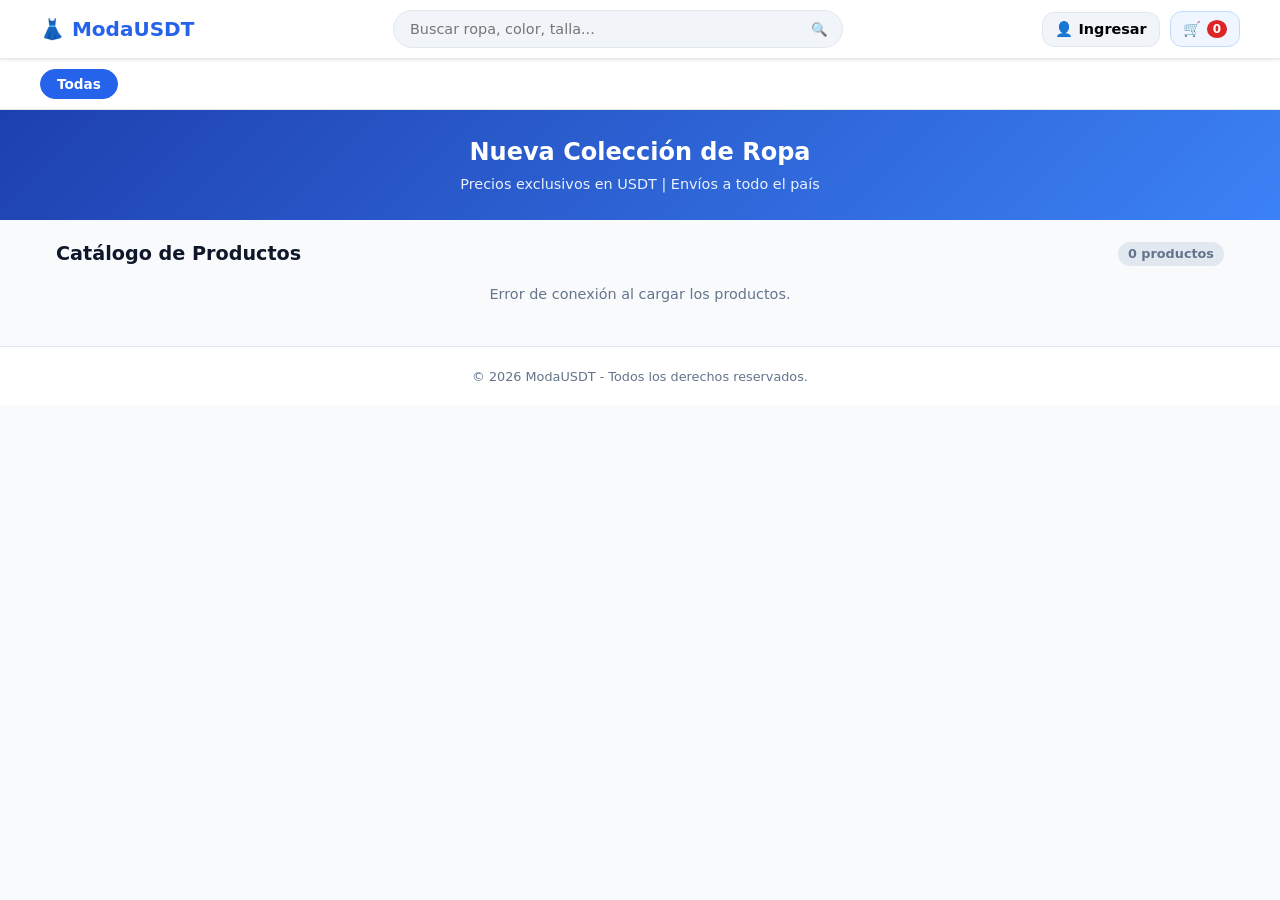
==== public/index.html @ 555ee82c "Initial commit: Tienda de ropa serverless fullstack" ====
<!DOCTYPE html>
<html lang="es">
<head>
    <meta charset="UTF-8">
    <meta name="viewport" content="width=device-width, initial-scale=1.0">
    <title>Tienda de Ropa - Catálogo Móvil</title>
    <link rel="stylesheet" href="styles.css">
</head>
<body>

    <!-- Header Principal -->
    <header class="navbar">
        <div class="navbar-container">
            <a href="index.html" class="brand-logo">👗 ModaUSDT</a>
            <div class="search-bar">
                <input type="text" id="input-busqueda" placeholder="Buscar ropa, color, talla...">
                <button id="btn-buscar">🔍</button>
            </div>
            <div class="nav-actions">
                <button id="btn-modal-auth" class="btn-icon" title="Mi Cuenta">👤 <span id="lbl-usuario">Ingresar</span></button>
                <button id="btn-modal-cart" class="btn-icon btn-cart" title="Carrito">
                    🛒 <span id="cart-counter" class="cart-badge">0</span>
                </button>
            </div>
        </div>
    </header>

    <!-- Barra de Categorías -->
    <nav class="categories-bar">
        <div class="categories-container" id="contenedor-categorias">
            <button class="cat-chip active" data-cat="">Todas</button>
            <!-- Las categorías se cargarán dinámicamente -->
        </div>
    </nav>

    <!-- Banner Promocional -->
    <section class="hero-banner">
        <h2>Nueva Colección de Ropa</h2>
        <p>Precios exclusivos en USDT | Envíos a todo el país</p>
    </section>

    <!-- Catálogo de Productos -->
    <main class="main-container">
        <div class="section-title">
            <h3 id="titulo-seccion">Catálogo de Productos</h3>
            <span id="total-productos-count" class="badge-count">0 productos</span>
        </div>

        <div id="loader" class="loader">Cargando productos...</div>
        <div id="grid-productos" class="products-grid">
            <!-- Tarjetas de productos inyectadas por JS -->
        </div>
    </main>

    <!-- MODAL: DETALLE DE PRODUCTO -->
    <div id="modal-producto" class="modal">
        <div class="modal-content">
            <button class="close-modal" id="close-modal-producto">&times;</button>
            <div class="modal-body-product">
                <div class="product-img-box">
                    <img id="det-img" src="" alt="Producto">
                </div>
                <div class="product-info-box">
                    <span id="det-categoria" class="badge-cat">Categoría</span>
                    <h2 id="det-nombre">Nombre del Producto</h2>
                    <p id="det-descripcion" class="product-desc"></p>
                    
                    <div class="product-specs">
                        <div class="spec-item"><strong>Color:</strong> <span id="det-color">-</span></div>
                        <div class="spec-item"><strong>Talla:</strong> <span id="det-talla">-</span></div>
                    </div>

                    <div class="price-box">
                        <span class="price-label">Precio:</span>
                        <span id="det-precio" class="price-value">$0.00 USDT</span>
                    </div>

                    <div class="quantity-selector">
                        <label for="det-cantidad">Cantidad:</label>
                        <input type="number" id="det-cantidad" value="1" min="1" max="99">
                    </div>

                    <button id="btn-add-cart-detail" class="btn-primary btn-block">Agregar al Carrito 🛒</button>
                </div>
            </div>
        </div>
    </div>

    <!-- MODAL: CARRITO DE COMPRAS Y CHECKOUT -->
    <div id="modal-carrito" class="modal">
        <div class="modal-content modal-lg">
            <button class="close-modal" id="close-modal-carrito">&times;</button>
            <h2>Tu Carrito de Compras</h2>

            <div id="cart-empty-msg" class="empty-msg">Tu carrito está vacío.</div>

            <div id="cart-content-wrapper" class="cart-wrapper hidden">
                <div id="cart-items-list" class="cart-items-list">
                    <!-- Items del carrito por JS -->
                </div>

                <div class="cart-summary">
                    <div class="summary-line total-line">
                        <span>Total:</span>
                        <strong id="cart-total-usdt">$0.00 USDT</strong>
                    </div>

                    <hr>

                    <h3>Datos para la Entrega</h3>
                    <form id="form-checkout" class="checkout-form">
                        <div class="form-group">
                            <label for="cliente-nombre">Nombre Completo *</label>
                            <input type="text" id="cliente-nombre" required placeholder="Ej. Juan Pérez">
                        </div>
                        <div class="form-group">
                            <label for="cliente-correo">Correo Electrónico *</label>
                            <input type="email" id="cliente-correo" required placeholder="ejemplo@correo.com">
                        </div>
                        <div class="form-group">
                            <label for="cliente-telefono">Teléfono / WhatsApp *</label>
                            <input type="tel" id="cliente-telefono" required placeholder="Ej. 04120000000">
                        </div>

                        <button type="submit" id="btn-procesar-pedido" class="btn-success btn-block">Procesar Pedido y Enviar a Correo 📩</button>
                    </form>
                </div>
            </div>
        </div>
    </div>

    <!-- MODAL: INICIO DE SESIÓN / REGISTRO -->
    <div id="modal-auth" class="modal">
        <div class="modal-content modal-sm">
            <button class="close-modal" id="close-modal-auth">&times;</button>
            
            <div class="auth-tabs">
                <button id="tab-login" class="tab-btn active">Iniciar Sesión</button>
                <button id="tab-registro" class="tab-btn">Registrarse</button>
            </div>

            <!-- Formulario Login -->
            <form id="form-login" class="auth-form">
                <div class="form-group">
                    <label for="login-correo">Correo Electrónico</label>
                    <input type="email" id="login-correo" required placeholder="correo@ejemplo.com">
                </div>
                <div class="form-group">
                    <label for="login-clave">Contraseña</label>
                    <input type="password" id="login-clave" required placeholder="******">
                </div>
                <button type="submit" class="btn-primary btn-block">Entrar</button>
            </form>

            <!-- Formulario Registro -->
            <form id="form-registro" class="auth-form hidden">
                <div class="form-group">
                    <label for="reg-nombre">Nombre Completo</label>
                    <input type="text" id="reg-nombre" required placeholder="Tu nombre">
                </div>
                <div class="form-group">
                    <label for="reg-correo">Correo Electrónico</label>
                    <input type="email" id="reg-correo" required placeholder="correo@ejemplo.com">
                </div>
                <div class="form-group">
                    <label for="reg-clave">Contraseña</label>
                    <input type="password" id="reg-clave" required placeholder="******">
                </div>
                <button type="submit" class="btn-primary btn-block">Crear Cuenta</button>
            </form>
            
            <div id="auth-mensaje" class="auth-msg"></div>
        </div>
    </div>

    <!-- MODAL: CONFIRMACIÓN POST-COMPRA -->
    <div id="modal-confirmacion" class="modal">
        <div class="modal-content modal-sm text-center">
            <div class="success-icon">🎉</div>
            <h2>¡Pedido Realizado con Éxito!</h2>
            <p>Se ha generado la orden <strong id="conf-id-pedido">#0</strong> por un monto de <strong id="conf-total">$0.00 USDT</strong>.</p>
            <p class="muted-text">Hemos enviado el comprobante PDF a tu correo electrónico.</p>
            
            <a id="btn-whatsapp-confirm" href="#" target="_blank" class="btn-whatsapp btn-block">
                Coordinar Pago por WhatsApp 💬
            </a>
            <button id="btn-cerrar-confirmacion" class="btn-secondary btn-block" style="margin-top: 10px;">Seguir Comprando</button>
        </div>
    </div>

    <!-- Footer -->
    <footer class="footer">
        <p>&copy; 2026 ModaUSDT - Todos los derechos reservados.</p>
    </footer>

    <script src="app.js"></script>
</body>
</html>
---- public/styles.css ----
/* ==========================================================================
   RESET Y VARIABLES GLOBALES
   ========================================================================== */
:root {
    --primary-color: #2563eb;
    --primary-hover: #1d4ed8;
    --secondary-color: #64748b;
    --success-color: #16a34a;
    --success-hover: #15803d;
    --whatsapp-color: #25d366;
    --whatsapp-hover: #1da851;
    --danger-color: #dc2626;
    --bg-color: #f8fafc;
    --card-bg: #ffffff;
    --text-color: #0f172a;
    --text-muted: #64748b;
    --border-color: #e2e8f0;
    --radius-sm: 6px;
    --radius-md: 12px;
    --radius-lg: 20px;
    --shadow-sm: 0 1px 3px rgba(0,0,0,0.1);
    --shadow-md: 0 4px 6px -1px rgba(0,0,0,0.1);
    --shadow-lg: 0 10px 15px -3px rgba(0,0,0,0.1);
}

* {
    box-sizing: border-box;
    margin: 0;
    padding: 0;
    font-family: system-ui, -apple-system, BlinkMacSystemFont, 'Segoe UI', Roboto, Oxygen, Ubuntu, Cantarell, sans-serif;
}

body {
    background-color: var(--bg-color);
    color: var(--text-color);
    line-height: 1.5;
    padding-bottom: 60px;
}

.hidden {
    display: none !important;
}

.text-center {
    text-align: center;
}

.muted-text {
    color: var(--text-muted);
    font-size: 0.9rem;
}

/* ==========================================================================
   HEADER Y NAVEGACIÓN
   ========================================================================== */
.navbar {
    background-color: var(--card-bg);
    border-bottom: 1px solid var(--border-color);
    position: sticky;
    top: 0;
    z-index: 100;
    padding: 10px 16px;
    box-shadow: var(--shadow-sm);
}

.navbar-container {
    max-width: 1200px;
    margin: 0 auto;
    display: flex;
    align-items: center;
    justify-content: space-between;
    gap: 12px;
}

.brand-logo {
    font-size: 1.25rem;
    font-weight: 800;
    color: var(--primary-color);
    text-decoration: none;
    white-space: nowrap;
}

.search-bar {
    display: flex;
    flex: 1;
    max-width: 450px;
    background-color: #f1f5f9;
    border-radius: var(--radius-lg);
    padding: 4px 8px;
    border: 1px solid var(--border-color);
}

.search-bar input {
    border: none;
    background: transparent;
    outline: none;
    width: 100%;
    padding: 6px 8px;
    font-size: 0.9rem;
}

.search-bar button {
    border: none;
    background: transparent;
    cursor: pointer;
    padding: 0 6px;
}

.nav-actions {
    display: flex;
    align-items: center;
    gap: 10px;
}

.btn-icon {
    background: #f1f5f9;
    border: 1px solid var(--border-color);
    border-radius: var(--radius-md);
    padding: 8px 12px;
    cursor: pointer;
    font-size: 0.9rem;
    display: flex;
    align-items: center;
    gap: 6px;
    font-weight: 600;
}

.btn-cart {
    position: relative;
    background: #eff6ff;
    border-color: #bfdbfe;
    color: var(--primary-color);
}

.cart-badge {
    background-color: var(--danger-color);
    color: white;
    font-size: 0.75rem;
    font-weight: bold;
    border-radius: 50%;
    padding: 2px 6px;
    min-width: 18px;
    text-align: center;
}

/* BARRA DE CATEGORÍAS */
.categories-bar {
    background-color: var(--card-bg);
    border-bottom: 1px solid var(--border-color);
    padding: 10px 16px;
    overflow-x: auto;
    white-space: nowrap;
}

.categories-container {
    max-width: 1200px;
    margin: 0 auto;
    display: flex;
    gap: 8px;
}

.cat-chip {
    background-color: #f1f5f9;
    border: 1px solid var(--border-color);
    border-radius: var(--radius-lg);
    padding: 6px 16px;
    font-size: 0.85rem;
    font-weight: 600;
    color: var(--text-color);
    cursor: pointer;
    transition: all 0.2s ease;
}

.cat-chip.active, .cat-chip:hover {
    background-color: var(--primary-color);
    color: white;
    border-color: var(--primary-color);
}

/* ==========================================================================
   BANNER Y CONTENIDO PRINCIPAL
   ========================================================================== */
.hero-banner {
    background: linear-gradient(135deg, #1e40af, #3b82f6);
    color: white;
    text-align: center;
    padding: 24px 16px;
    margin-bottom: 20px;
}

.hero-banner h2 {
    font-size: 1.5rem;
    font-weight: 800;
    margin-bottom: 4px;
}

.hero-banner p {
    font-size: 0.9rem;
    opacity: 0.9;
}

.main-container {
    max-width: 1200px;
    margin: 0 auto;
    padding: 0 16px;
}

.section-title {
    display: flex;
    align-items: center;
    justify-content: space-between;
    margin-bottom: 16px;
}

.section-title h3 {
    font-size: 1.2rem;
    font-weight: 700;
}

.badge-count {
    background-color: #e2e8f0;
    color: var(--text-muted);
    font-size: 0.8rem;
    padding: 2px 10px;
    border-radius: var(--radius-lg);
    font-weight: 600;
}

.loader {
    text-align: center;
    padding: 40px;
    font-weight: bold;
    color: var(--text-muted);
}

/* GRID DE PRODUCTOS */
.products-grid {
    display: grid;
    grid-template-columns: repeat(auto-fill, minmax(160px, 1fr));
    gap: 16px;
}

@media (min-width: 768px) {
    .products-grid {
        grid-template-columns: repeat(auto-fill, minmax(220px, 1fr));
        gap: 20px;
    }
}

.product-card {
    background: var(--card-bg);
    border: 1px solid var(--border-color);
    border-radius: var(--radius-md);
    overflow: hidden;
    display: flex;
    flex-direction: column;
    justify-content: space-between;
    box-shadow: var(--shadow-sm);
    transition: transform 0.2s, box-shadow 0.2s;
    cursor: pointer;
}

.product-card:hover {
    transform: translateY(-3px);
    box-shadow: var(--shadow-md);
}

.product-img-container {
    width: 100%;
    height: 180px;
    background-color: #f1f5f9;
    position: relative;
    overflow: hidden;
}

.product-img-container img {
    width: 100%;
    height: 100%;
    object-fit: cover;
}

.product-card-body {
    padding: 12px;
    display: flex;
    flex-direction: column;
    flex: 1;
    justify-content: space-between;
}

.product-tag-cat {
    font-size: 0.7rem;
    text-transform: uppercase;
    color: var(--primary-color);
    font-weight: 700;
    margin-bottom: 4px;
}

.product-card-title {
    font-size: 0.95rem;
    font-weight: 700;
    line-height: 1.3;
    margin-bottom: 6px;

    /* Truncado a 2 líneas */
    display: -webkit-box;
    -webkit-line-clamp: 2;
    -webkit-box-orient: vertical;
    overflow: hidden;
}

.product-card-details {
    font-size: 0.8rem;
    color: var(--text-muted);
    margin-bottom: 8px;
}

.product-card-bottom {
    display: flex;
    align-items: center;
    justify-content: space-between;
    margin-top: 8px;
}

.price-tag {
    font-size: 1.1rem;
    font-weight: 800;
    color: var(--text-color);
}

.btn-add-quick {
    background-color: var(--primary-color);
    color: white;
    border: none;
    border-radius: var(--radius-sm);
    padding: 6px 10px;
    font-size: 0.85rem;
    font-weight: 600;
    cursor: pointer;
}

.btn-add-quick:hover {
    background-color: var(--primary-hover);
}

/* ==========================================================================
   MODALES
   ========================================================================== */
.modal {
    position: fixed;
    top: 0;
    left: 0;
    width: 100%;
    height: 100%;
    background-color: rgba(15, 23, 42, 0.6);
    backdrop-filter: blur(4px);
    display: flex;
    align-items: center;
    justify-content: center;
    z-index: 1000;
    opacity: 0;
    pointer-events: none;
    transition: opacity 0.25s ease;
    padding: 16px;
}

.modal.active {
    opacity: 1;
    pointer-events: auto;
}

.modal-content {
    background-color: var(--card-bg);
    border-radius: var(--radius-md);
    width: 100%;
    max-width: 500px;
    max-height: 90vh;
    overflow-y: auto;
    padding: 24px;
    position: relative;
    box-shadow: var(--shadow-lg);
}

.modal-lg {
    max-width: 700px;
}

.modal-sm {
    max-width: 400px;
}

.close-modal {
    position: absolute;
    top: 12px;
    right: 16px;
    font-size: 1.5rem;
    border: none;
    background: transparent;
    cursor: pointer;
    color: var(--text-muted);
}

/* MODAL PRODUCTO DETALLE */
.modal-body-product {
    display: flex;
    flex-direction: column;
    gap: 16px;
}

@media (min-width: 600px) {
    .modal-body-product {
        flex-direction: row;
    }
    .product-img-box {
        width: 50%;
    }
    .product-info-box {
        width: 50%;
    }
}

.product-img-box img {
    width: 100%;
    border-radius: var(--radius-md);
    object-fit: cover;
    max-height: 250px;
}

.badge-cat {
    background-color: #dbeafe;
    color: var(--primary-color);
    font-size: 0.75rem;
    font-weight: 700;
    padding: 2px 8px;
    border-radius: var(--radius-sm);
}

.product-desc {
    font-size: 0.85rem;
    color: var(--text-muted);
    margin: 8px 0;
}

.product-specs {
    background-color: #f8fafc;
    border: 1px solid var(--border-color);
    padding: 10px;
    border-radius: var(--radius-sm);
    margin-bottom: 12px;
}

.spec-item {
    font-size: 0.85rem;
    margin-bottom: 4px;
}

.price-box {
    margin: 12px 0;
}

.price-value {
    font-size: 1.4rem;
    font-weight: 800;
    color: var(--primary-color);
    display: block;
}

.quantity-selector {
    display: flex;
    align-items: center;
    gap: 10px;
    margin-bottom: 16px;
}

.quantity-selector input {
    width: 70px;
    padding: 6px;
    border: 1px solid var(--border-color);
    border-radius: var(--radius-sm);
    text-align: center;
    font-weight: 700;
}

/* MODAL CARRITO */
.empty-msg {
    text-align: center;
    padding: 30px;
    color: var(--text-muted);
}

.cart-items-list {
    max-height: 220px;
    overflow-y: auto;
    margin-bottom: 16px;
    border-bottom: 1px solid var(--border-color);
}

.cart-item {
    display: flex;
    align-items: center;
    justify-content: space-between;
    padding: 10px 0;
    border-bottom: 1px solid #f1f5f9;
}

.cart-item-title {
    font-weight: 700;
    font-size: 0.9rem;
}

.cart-item-sub {
    font-size: 0.8rem;
    color: var(--text-muted);
}

.cart-item-price {
    font-weight: 700;
    color: var(--primary-color);
}

.btn-remove-item {
    background: transparent;
    border: none;
    color: var(--danger-color);
    cursor: pointer;
    font-size: 1rem;
    padding: 4px;
}

.summary-line {
    display: flex;
    justify-content: space-between;
    font-size: 1.1rem;
    margin: 10px 0;
}

.total-line strong {
    color: var(--primary-color);
    font-size: 1.3rem;
}

/* FORMULARIOS */
.checkout-form, .auth-form {
    display: flex;
    flex-direction: column;
    gap: 12px;
    margin-top: 12px;
}

.form-group {
    display: flex;
    flex-direction: column;
    gap: 4px;
}

.form-group label {
    font-size: 0.85rem;
    font-weight: 600;
}

.form-group input {
    padding: 10px;
    border: 1px solid var(--border-color);
    border-radius: var(--radius-sm);
    font-size: 0.9rem;
}

/* BOTONES */
.btn-primary {
    background-color: var(--primary-color);
    color: white;
    border: none;
    padding: 12px;
    border-radius: var(--radius-sm);
    font-weight: 700;
    cursor: pointer;
    transition: background 0.2s;
}

.btn-primary:hover {
    background-color: var(--primary-hover);
}

.btn-success {
    background-color: var(--success-color);
    color: white;
    border: none;
    padding: 12px;
    border-radius: var(--radius-sm);
    font-weight: 700;
    cursor: pointer;
    transition: background 0.2s;
}

.btn-success:hover {
    background-color: var(--success-hover);
}

.btn-whatsapp {
    background-color: var(--whatsapp-color);
    color: white;
    text-decoration: none;
    display: block;
    padding: 12px;
    border-radius: var(--radius-sm);
    font-weight: 700;
    transition: background 0.2s;
}

.btn-whatsapp:hover {
    background-color: var(--whatsapp-hover);
}

.btn-secondary {
    background-color: var(--secondary-color);
    color: white;
    border: none;
    padding: 10px;
    border-radius: var(--radius-sm);
    font-weight: 600;
    cursor: pointer;
}

.btn-block {
    width: 100%;
}

/* TABS AUTENTICACIÓN */
.auth-tabs {
    display: flex;
    border-bottom: 2px solid var(--border-color);
    margin-bottom: 16px;
}

.tab-btn {
    flex: 1;
    padding: 10px;
    background: transparent;
    border: none;
    font-weight: 700;
    color: var(--text-muted);
    cursor: pointer;
}

.tab-btn.active {
    color: var(--primary-color);
    border-bottom: 2px solid var(--primary-color);
    margin-bottom: -2px;
}

.auth-msg {
    margin-top: 12px;
    font-size: 0.85rem;
    text-align: center;
    font-weight: 600;
}

.success-icon {
    font-size: 3rem;
    margin-bottom: 10px;
}

/* FOOTER */
.footer {
    text-align: center;
    padding: 20px;
    font-size: 0.8rem;
    color: var(--text-muted);
    border-top: 1px solid var(--border-color);
    margin-top: 40px;
    background-color: var(--card-bg);
}
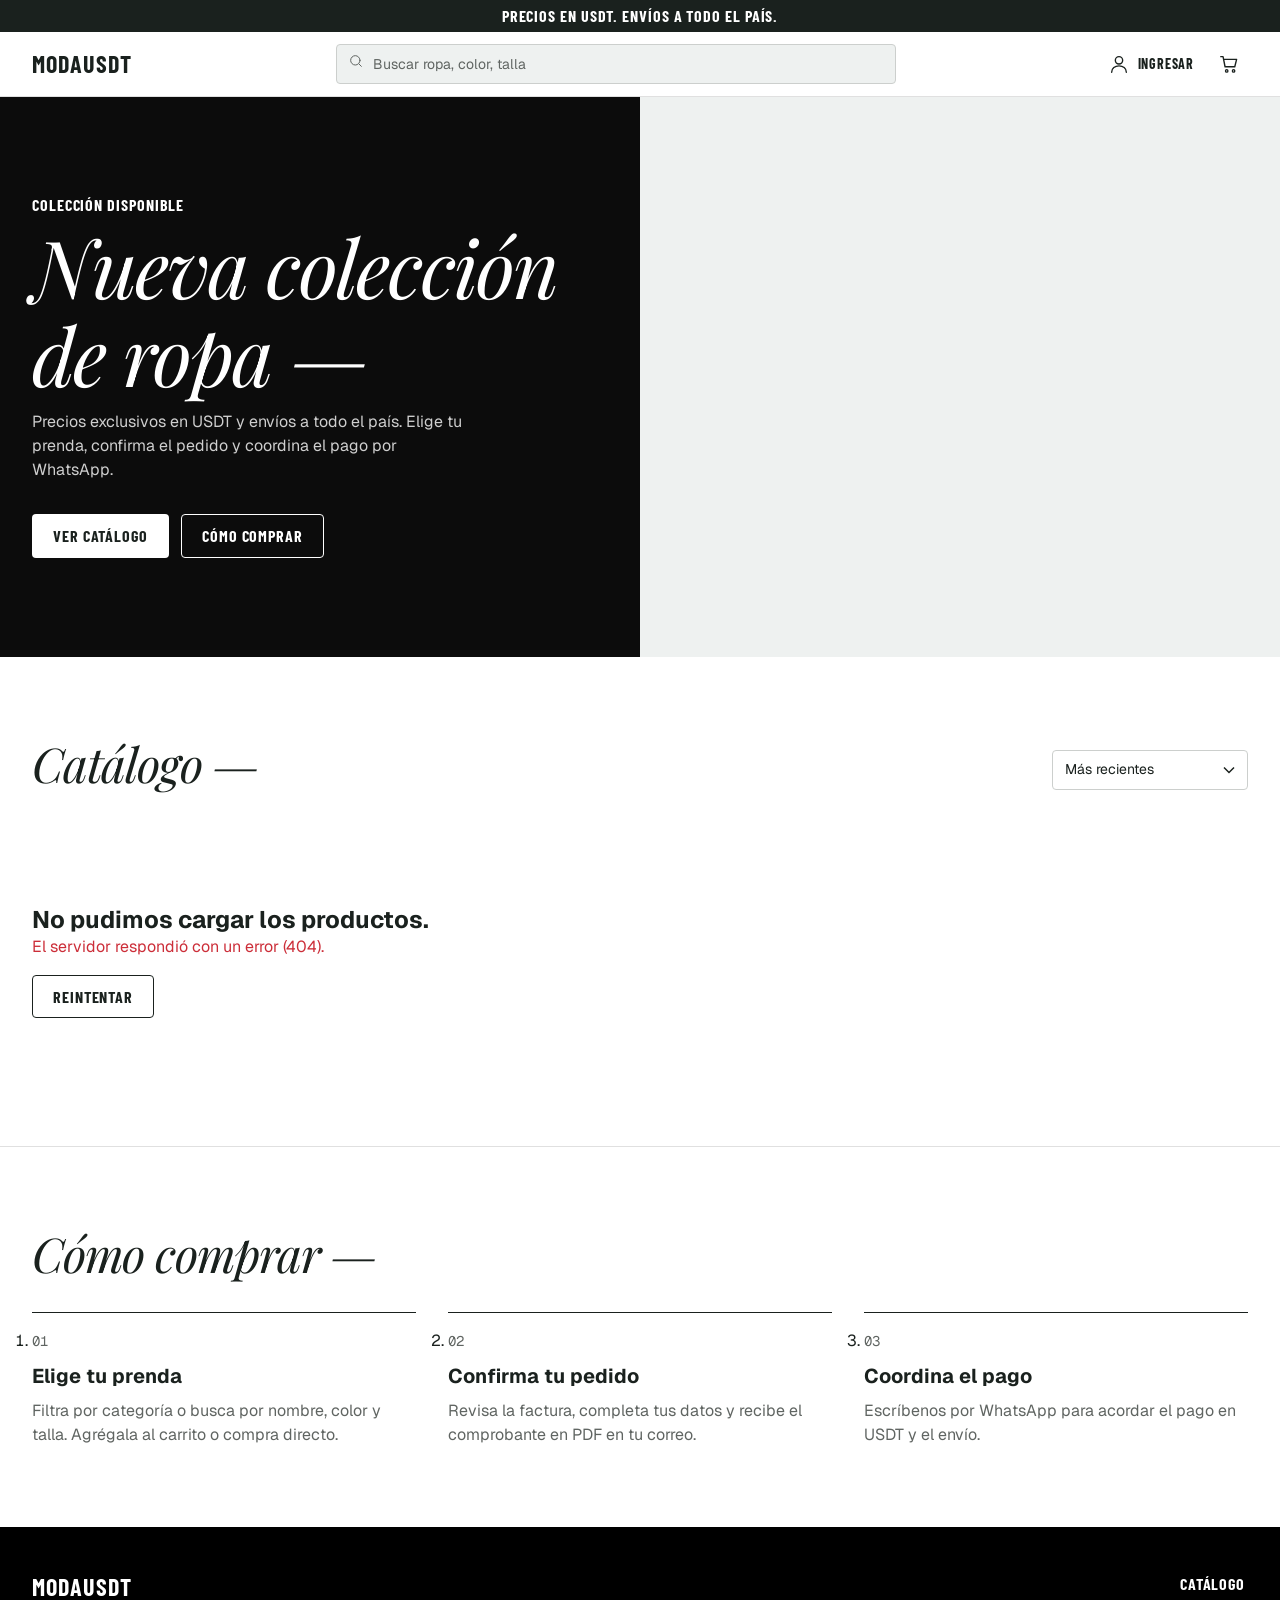
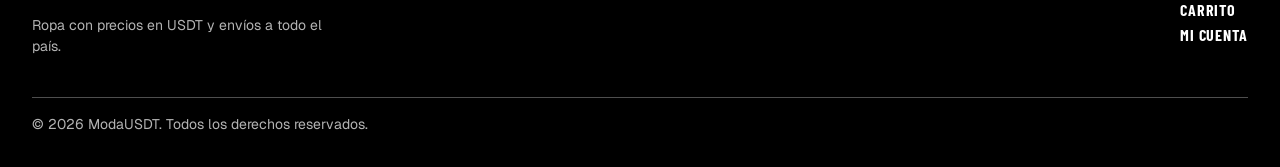
==== commit 5115682b: "Nuevo frontend" ====
--- a/public/index.html
+++ b/public/index.html
@@ -3,196 +3,85 @@
 <head>
     <meta charset="UTF-8">
     <meta name="viewport" content="width=device-width, initial-scale=1.0">
-    <title>Tienda de Ropa - Catálogo Móvil</title>
-    <link rel="stylesheet" href="styles.css">
+    <title>ModaUSDT — Catálogo de ropa</title>
+    <meta name="description" content="Ropa con precios en USDT y envíos a todo el país. Busca por nombre, color o talla.">
+    <link rel="icon" href="data:image/svg+xml,%3Csvg xmlns='http://www.w3.org/2000/svg' viewBox='0 0 32 32'%3E%3Crect width='32' height='32' rx='4' fill='%231a211e'/%3E%3Ctext x='16' y='23' text-anchor='middle' font-family='Arial' font-weight='700' font-size='20' fill='white'%3EM%3C/text%3E%3C/svg%3E">
+    <link rel="preconnect" href="https://fonts.googleapis.com">
+    <link rel="preconnect" href="https://fonts.gstatic.com" crossorigin>
+    <link href="https://fonts.googleapis.com/css2?family=Barlow+Condensed:wght@700&family=Geist:wght@400;600;700&family=Geist+Mono:wght@400&family=Playfair+Display:ital,wght@1,400&display=swap" rel="stylesheet">
+    <link rel="stylesheet" href="css/styles.css">
 </head>
-<body>
+<body data-page="index">
 
-    <!-- Header Principal -->
-    <header class="navbar">
-        <div class="navbar-container">
-            <a href="index.html" class="brand-logo">👗 ModaUSDT</a>
-            <div class="search-bar">
-                <input type="text" id="input-busqueda" placeholder="Buscar ropa, color, talla...">
-                <button id="btn-buscar">🔍</button>
+    <div id="site-header"></div>
+
+    <main>
+        <!-- Hero dividido -->
+        <section class="hero dark" aria-labelledby="hero-title">
+            <div class="hero-copy">
+                <p class="label label-lg">Colección disponible</p>
+                <h1 class="display" id="hero-title">Nueva colección de ropa —</h1>
+                <p class="lead">Precios exclusivos en USDT y envíos a todo el país. Elige tu prenda, confirma el pedido y coordina el pago por WhatsApp.</p>
+                <div class="hero-actions">
+                    <a class="btn btn-light" href="#catalogo">Ver catálogo</a>
+                    <a class="btn btn-outline-light" href="#como-comprar">Cómo comprar</a>
+                </div>
             </div>
-            <div class="nav-actions">
-                <button id="btn-modal-auth" class="btn-icon" title="Mi Cuenta">👤 <span id="lbl-usuario">Ingresar</span></button>
-                <button id="btn-modal-cart" class="btn-icon btn-cart" title="Carrito">
-                    🛒 <span id="cart-counter" class="cart-badge">0</span>
-                </button>
+            <div class="hero-media" id="hero-media" aria-hidden="true"></div>
+        </section>
+
+        <!-- Catálogo -->
+        <section class="section" id="catalogo" aria-labelledby="catalogo-title">
+            <div class="container">
+                <div class="section-head">
+                    <h2 class="h-lg" id="catalogo-title">Catálogo —</h2>
+                    <div class="section-tools">
+                        <p class="mono muted" id="result-count" aria-live="polite">Cargando</p>
+                        <label class="sr-only" for="sort">Ordenar productos</label>
+                        <select class="select select-sm" id="sort">
+                            <option value="recientes">Más recientes</option>
+                            <option value="precio-asc">Precio: menor a mayor</option>
+                            <option value="precio-desc">Precio: mayor a menor</option>
+                            <option value="nombre">Nombre A–Z</option>
+                        </select>
+                    </div>
+                </div>
+
+                <div class="chips" id="chips" role="group" aria-label="Filtrar por categoría"></div>
+
+                <div id="status"></div>
+                <div class="grid" id="grid"></div>
             </div>
-        </div>
-    </header>
+        </section>
 
-    <!-- Barra de Categorías -->
-    <nav class="categories-bar">
-        <div class="categories-container" id="contenedor-categorias">
-            <button class="cat-chip active" data-cat="">Todas</button>
-            <!-- Las categorías se cargarán dinámicamente -->
-        </div>
-    </nav>
-
-    <!-- Banner Promocional -->
-    <section class="hero-banner">
-        <h2>Nueva Colección de Ropa</h2>
-        <p>Precios exclusivos en USDT | Envíos a todo el país</p>
-    </section>
-
-    <!-- Catálogo de Productos -->
-    <main class="main-container">
-        <div class="section-title">
-            <h3 id="titulo-seccion">Catálogo de Productos</h3>
-            <span id="total-productos-count" class="badge-count">0 productos</span>
-        </div>
-
-        <div id="loader" class="loader">Cargando productos...</div>
-        <div id="grid-productos" class="products-grid">
-            <!-- Tarjetas de productos inyectadas por JS -->
-        </div>
+        <!-- Cómo comprar -->
+        <section class="section" id="como-comprar" aria-labelledby="como-title">
+            <div class="container">
+                <h2 class="h-lg" id="como-title">Cómo comprar —</h2>
+                <ol class="steps">
+                    <li class="step">
+                        <span class="mono">01</span>
+                        <h3>Elige tu prenda</h3>
+                        <p>Filtra por categoría o busca por nombre, color y talla. Agrégala al carrito o compra directo.</p>
+                    </li>
+                    <li class="step">
+                        <span class="mono">02</span>
+                        <h3>Confirma tu pedido</h3>
+                        <p>Revisa la factura, completa tus datos y recibe el comprobante en PDF en tu correo.</p>
+                    </li>
+                    <li class="step">
+                        <span class="mono">03</span>
+                        <h3>Coordina el pago</h3>
+                        <p>Escríbenos por WhatsApp para acordar el pago en USDT y el envío.</p>
+                    </li>
+                </ol>
+            </div>
+        </section>
     </main>
 
-    <!-- MODAL: DETALLE DE PRODUCTO -->
-    <div id="modal-producto" class="modal">
-        <div class="modal-content">
-            <button class="close-modal" id="close-modal-producto">&times;</button>
-            <div class="modal-body-product">
-                <div class="product-img-box">
-                    <img id="det-img" src="" alt="Producto">
-                </div>
-                <div class="product-info-box">
-                    <span id="det-categoria" class="badge-cat">Categoría</span>
-                    <h2 id="det-nombre">Nombre del Producto</h2>
-                    <p id="det-descripcion" class="product-desc"></p>
-                    
-                    <div class="product-specs">
-                        <div class="spec-item"><strong>Color:</strong> <span id="det-color">-</span></div>
-                        <div class="spec-item"><strong>Talla:</strong> <span id="det-talla">-</span></div>
-                    </div>
+    <div id="site-footer"></div>
 
-                    <div class="price-box">
-                        <span class="price-label">Precio:</span>
-                        <span id="det-precio" class="price-value">$0.00 USDT</span>
-                    </div>
-
-                    <div class="quantity-selector">
-                        <label for="det-cantidad">Cantidad:</label>
-                        <input type="number" id="det-cantidad" value="1" min="1" max="99">
-                    </div>
-
-                    <button id="btn-add-cart-detail" class="btn-primary btn-block">Agregar al Carrito 🛒</button>
-                </div>
-            </div>
-        </div>
-    </div>
-
-    <!-- MODAL: CARRITO DE COMPRAS Y CHECKOUT -->
-    <div id="modal-carrito" class="modal">
-        <div class="modal-content modal-lg">
-            <button class="close-modal" id="close-modal-carrito">&times;</button>
-            <h2>Tu Carrito de Compras</h2>
-
-            <div id="cart-empty-msg" class="empty-msg">Tu carrito está vacío.</div>
-
-            <div id="cart-content-wrapper" class="cart-wrapper hidden">
-                <div id="cart-items-list" class="cart-items-list">
-                    <!-- Items del carrito por JS -->
-                </div>
-
-                <div class="cart-summary">
-                    <div class="summary-line total-line">
-                        <span>Total:</span>
-                        <strong id="cart-total-usdt">$0.00 USDT</strong>
-                    </div>
-
-                    <hr>
-
-                    <h3>Datos para la Entrega</h3>
-                    <form id="form-checkout" class="checkout-form">
-                        <div class="form-group">
-                            <label for="cliente-nombre">Nombre Completo *</label>
-                            <input type="text" id="cliente-nombre" required placeholder="Ej. Juan Pérez">
-                        </div>
-                        <div class="form-group">
-                            <label for="cliente-correo">Correo Electrónico *</label>
-                            <input type="email" id="cliente-correo" required placeholder="ejemplo@correo.com">
-                        </div>
-                        <div class="form-group">
-                            <label for="cliente-telefono">Teléfono / WhatsApp *</label>
-                            <input type="tel" id="cliente-telefono" required placeholder="Ej. 04120000000">
-                        </div>
-
-                        <button type="submit" id="btn-procesar-pedido" class="btn-success btn-block">Procesar Pedido y Enviar a Correo 📩</button>
-                    </form>
-                </div>
-            </div>
-        </div>
-    </div>
-
-    <!-- MODAL: INICIO DE SESIÓN / REGISTRO -->
-    <div id="modal-auth" class="modal">
-        <div class="modal-content modal-sm">
-            <button class="close-modal" id="close-modal-auth">&times;</button>
-            
-            <div class="auth-tabs">
-                <button id="tab-login" class="tab-btn active">Iniciar Sesión</button>
-                <button id="tab-registro" class="tab-btn">Registrarse</button>
-            </div>
-
-            <!-- Formulario Login -->
-            <form id="form-login" class="auth-form">
-                <div class="form-group">
-                    <label for="login-correo">Correo Electrónico</label>
-                    <input type="email" id="login-correo" required placeholder="correo@ejemplo.com">
-                </div>
-                <div class="form-group">
-                    <label for="login-clave">Contraseña</label>
-                    <input type="password" id="login-clave" required placeholder="******">
-                </div>
-                <button type="submit" class="btn-primary btn-block">Entrar</button>
-            </form>
-
-            <!-- Formulario Registro -->
-            <form id="form-registro" class="auth-form hidden">
-                <div class="form-group">
-                    <label for="reg-nombre">Nombre Completo</label>
-                    <input type="text" id="reg-nombre" required placeholder="Tu nombre">
-                </div>
-                <div class="form-group">
-                    <label for="reg-correo">Correo Electrónico</label>
-                    <input type="email" id="reg-correo" required placeholder="correo@ejemplo.com">
-                </div>
-                <div class="form-group">
-                    <label for="reg-clave">Contraseña</label>
-                    <input type="password" id="reg-clave" required placeholder="******">
-                </div>
-                <button type="submit" class="btn-primary btn-block">Crear Cuenta</button>
-            </form>
-            
-            <div id="auth-mensaje" class="auth-msg"></div>
-        </div>
-    </div>
-
-    <!-- MODAL: CONFIRMACIÓN POST-COMPRA -->
-    <div id="modal-confirmacion" class="modal">
-        <div class="modal-content modal-sm text-center">
-            <div class="success-icon">🎉</div>
-            <h2>¡Pedido Realizado con Éxito!</h2>
-            <p>Se ha generado la orden <strong id="conf-id-pedido">#0</strong> por un monto de <strong id="conf-total">$0.00 USDT</strong>.</p>
-            <p class="muted-text">Hemos enviado el comprobante PDF a tu correo electrónico.</p>
-            
-            <a id="btn-whatsapp-confirm" href="#" target="_blank" class="btn-whatsapp btn-block">
-                Coordinar Pago por WhatsApp 💬
-            </a>
-            <button id="btn-cerrar-confirmacion" class="btn-secondary btn-block" style="margin-top: 10px;">Seguir Comprando</button>
-        </div>
-    </div>
-
-    <!-- Footer -->
-    <footer class="footer">
-        <p>&copy; 2026 ModaUSDT - Todos los derechos reservados.</p>
-    </footer>
-
-    <script src="app.js"></script>
+    <script src="js/common.js"></script>
+    <script src="js/index.js"></script>
 </body>
-</html>+</html>
--- a/public/css/styles.css
+++ b/public/css/styles.css
@@ -0,0 +1,569 @@
+/* ==========================================================================
+   ModaUSDT — Hoja de estilos única
+   Sistema de diseño basado en DESIGN.md (Peak Design): monocromo, sin sombras,
+   radios 4 / 8 / 9999, serif editorial + grotesca + sans condensada en mayúsculas.
+
+   ÍNDICE
+   01. Tokens
+   02. Reset y base
+   03. Tipografía
+   04. Layout y secciones
+   05. Botones
+   06. Formularios
+   07. Cabecera y anuncio
+   08. Chips de categoría
+   09. Hero dividido
+   10. Tarjetas de producto
+   11. Ficha de producto
+   12. Carrito / factura
+   13. Acceso (login y registro)
+   14. Modal y toast
+   15. Panel de administración
+   16. Pie de página
+   17. Responsive
+   ========================================================================== */
+
+/* 01. TOKENS ============================================================== */
+:root {
+    /* Color */
+    --color-carbon-ink: #1a211e;
+    --color-paper-white: #ffffff;
+    --color-true-black: #000000;
+    --color-obsidian: #0c0c0c;
+    --color-fog: #eef1f0;
+    --color-mist: #e0e0e0;
+    --color-graphite: #606562;
+    --color-ash-border: #cccfcd;
+    --color-slate: #363537;
+    --color-pewter: #4e4e4e;
+    --color-ember-red: #cc2e39;
+
+    /* Tipografía */
+    --font-geist: 'Geist', ui-sans-serif, system-ui, -apple-system, BlinkMacSystemFont, 'Segoe UI', Roboto, sans-serif;
+    --font-serif: 'Playfair Display', ui-serif, Georgia, Cambria, 'Times New Roman', Times, serif;
+    --font-label: 'Barlow Condensed', 'Arial Narrow', ui-sans-serif, system-ui, -apple-system, 'Segoe UI', Roboto, sans-serif;
+    --font-mono: 'Geist Mono', ui-monospace, SFMono-Regular, Menlo, Monaco, Consolas, monospace;
+
+    /* Espaciado (base 4px) */
+    --space-4: 4px;
+    --space-8: 8px;
+    --space-12: 12px;
+    --space-16: 16px;
+    --space-20: 20px;
+    --space-24: 24px;
+    --space-32: 32px;
+    --space-40: 40px;
+    --space-48: 48px;
+    --space-64: 64px;
+    --section-gap: 80px;
+
+    /* Layout */
+    --page-max: 1440px;
+    --gutter: 32px;
+    --header-h: 64px;
+
+    /* Radios */
+    --radius-sm: 4px;
+    --radius-lg: 8px;
+    --radius-pill: 9999px;
+}
+
+/* 02. RESET Y BASE ======================================================== */
+*, *::before, *::after { box-sizing: border-box; }
+* { margin: 0; padding: 0; }
+
+html { scroll-behavior: smooth; -webkit-text-size-adjust: 100%; }
+
+body {
+    min-height: 100vh;
+    display: flex;
+    flex-direction: column;
+    background: var(--color-paper-white);
+    color: var(--color-carbon-ink);
+    font-family: var(--font-geist);
+    font-size: 16px;
+    line-height: 1.5;
+    -webkit-font-smoothing: antialiased;
+}
+
+main { flex: 1; }
+
+img { display: block; max-width: 100%; }
+a { color: inherit; text-decoration: none; }
+button, input, select, textarea { font: inherit; color: inherit; }
+button { cursor: pointer; background: none; border: 0; }
+ul { list-style: none; }
+table { border-collapse: collapse; width: 100%; }
+
+[hidden] { display: none !important; }
+
+:focus-visible { outline: 2px solid var(--color-carbon-ink); outline-offset: 2px; }
+.dark :focus-visible { outline-color: var(--color-paper-white); }
+
+.sr-only {
+    position: absolute; width: 1px; height: 1px; padding: 0; margin: -1px;
+    overflow: hidden; clip: rect(0, 0, 0, 0); white-space: nowrap; border: 0;
+}
+
+@media (prefers-reduced-motion: reduce) {
+    html { scroll-behavior: auto; }
+    *, *::before, *::after { animation: none !important; transition: none !important; }
+}
+
+/* 03. TIPOGRAFÍA ========================================================== */
+.label {
+    font-family: var(--font-label);
+    font-weight: 700;
+    font-size: 14px;
+    line-height: 1.1;
+    letter-spacing: 0.038em;
+    text-transform: uppercase;
+}
+.label-lg { font-size: 16px; letter-spacing: 0.057em; }
+
+.display, .h-lg {
+    font-family: var(--font-serif);
+    font-style: italic;
+    font-weight: 400;
+    line-height: 1.1;
+}
+.display { font-size: clamp(48px, 7vw, 80px); letter-spacing: -0.025em; }
+.h-lg { font-size: clamp(40px, 4.4vw, 48px); letter-spacing: -0.025em; }
+
+.h-md { font-family: var(--font-geist); font-size: 24px; font-weight: 700; line-height: 1.2; }
+.mono { font-family: var(--font-mono); font-size: 14px; line-height: 1.2; }
+.muted { color: var(--color-graphite); }
+.small { font-size: 14px; }
+
+/* 04. LAYOUT Y SECCIONES ================================================== */
+.container { width: 100%; max-width: var(--page-max); margin: 0 auto; padding: 0 var(--gutter); }
+
+.section { padding: var(--section-gap) 0; }
+.section + .section { border-top: 1px solid var(--color-mist); }
+.section.dark { background: var(--color-obsidian); color: var(--color-paper-white); border-top: 0; }
+
+.section-head {
+    display: flex; align-items: flex-end; justify-content: space-between;
+    gap: var(--space-24); flex-wrap: wrap; margin-bottom: var(--space-32);
+}
+.section-tools { display: flex; align-items: center; gap: var(--space-16); }
+
+.page { padding-top: var(--space-48); padding-bottom: var(--section-gap); }
+.page-head { margin-bottom: var(--space-40); }
+.page-head .muted { margin-top: var(--space-12); }
+
+.notice {
+    display: flex; align-items: center; justify-content: space-between; gap: var(--space-16);
+    flex-wrap: wrap; padding: var(--space-16) var(--space-20);
+    background: var(--color-fog); border: 1px solid var(--color-ash-border);
+    border-radius: var(--radius-sm); margin-bottom: var(--space-32); font-size: 14px;
+}
+
+.empty {
+    padding: var(--space-64) var(--space-24); text-align: left; max-width: 520px;
+}
+.empty h2 { margin-bottom: var(--space-12); }
+.empty p { color: var(--color-graphite); margin-bottom: var(--space-24); }
+
+.status-box { padding: var(--space-48) 0; max-width: 520px; }
+.status-box p { margin-bottom: var(--space-16); }
+.status-box .error-text { color: var(--color-ember-red); }
+
+/* 05. BOTONES ============================================================= */
+.btn {
+    display: inline-flex; align-items: center; justify-content: center; gap: var(--space-8);
+    padding: 12px 20px;
+    border: 1px solid transparent; border-radius: var(--radius-sm);
+    font-family: var(--font-label); font-weight: 700; font-size: 16px; line-height: 1.1;
+    letter-spacing: 0.057em; text-transform: uppercase; text-align: center;
+    transition: opacity 0.15s ease;
+}
+.btn:hover { opacity: 0.85; }
+.btn:disabled { opacity: 0.4; cursor: not-allowed; }
+
+.btn-solid { background: var(--color-carbon-ink); color: var(--color-paper-white); }
+.btn-outline { border-color: var(--color-carbon-ink); color: var(--color-carbon-ink); }
+.btn-light { background: var(--color-paper-white); color: var(--color-carbon-ink); }
+.btn-outline-light { border-color: var(--color-paper-white); color: var(--color-paper-white); }
+.btn-ghost {
+    padding: 8px 0; color: var(--color-carbon-ink); font-size: 14px; letter-spacing: 0.038em;
+}
+.btn-ghost:hover { opacity: 1; text-decoration: underline; text-underline-offset: 4px; }
+.btn-sm { padding: 8px 14px; font-size: 14px; letter-spacing: 0.038em; }
+.btn-block { width: 100%; }
+
+/* 06. FORMULARIOS ========================================================= */
+.field { display: flex; flex-direction: column; gap: var(--space-8); margin-bottom: var(--space-20); }
+.field > label { color: var(--color-slate); }
+.field-row { display: grid; grid-template-columns: 1fr 1fr; gap: var(--space-16); }
+
+.input, .select, .textarea {
+    width: 100%; min-height: 44px; padding: 10px 12px;
+    background: var(--color-paper-white);
+    border: 1px solid var(--color-ash-border); border-radius: var(--radius-sm);
+    font-size: 16px; line-height: 1.4;
+}
+.textarea { resize: vertical; min-height: 96px; }
+.input::placeholder, .textarea::placeholder { color: var(--color-graphite); }
+.input:focus, .select:focus, .textarea:focus { outline: 0; border-color: var(--color-carbon-ink); }
+.select { appearance: none; padding-right: 36px; cursor: pointer;
+    background-image: url("data:image/svg+xml,%3Csvg xmlns='http://www.w3.org/2000/svg' width='12' height='8' viewBox='0 0 12 8' fill='none' stroke='%231a211e' stroke-width='1.5'%3E%3Cpath d='M1 1.5l5 5 5-5'/%3E%3C/svg%3E");
+    background-repeat: no-repeat; background-position: right 12px center; }
+.select-sm { min-height: 40px; padding-top: 8px; padding-bottom: 8px; font-size: 14px; width: auto; }
+
+.form-msg { min-height: 20px; margin: var(--space-4) 0 var(--space-16); font-size: 14px; }
+.form-msg.error { color: var(--color-ember-red); }
+.form-msg.ok { color: var(--color-carbon-ink); }
+
+.qty {
+    display: inline-flex; align-items: stretch; height: 44px;
+    border: 1px solid var(--color-ash-border); border-radius: var(--radius-sm); overflow: hidden;
+}
+.qty button { width: 40px; display: grid; place-items: center; color: var(--color-carbon-ink); }
+.qty button:hover { background: var(--color-fog); }
+.qty button:disabled { color: var(--color-ash-border); cursor: not-allowed; background: none; }
+.qty input {
+    width: 48px; border: 0; text-align: center; background: transparent;
+    font-family: var(--font-mono); font-size: 14px; -moz-appearance: textfield;
+}
+.qty input::-webkit-outer-spin-button, .qty input::-webkit-inner-spin-button { -webkit-appearance: none; margin: 0; }
+.qty input:focus { outline: 0; background: var(--color-fog); }
+
+/* 07. CABECERA Y ANUNCIO ================================================== */
+.announcement {
+    background: var(--color-carbon-ink); color: var(--color-paper-white);
+    min-height: 32px; display: flex; align-items: center; justify-content: center;
+    padding: 6px var(--space-16); text-align: center;
+}
+.announcement .label { letter-spacing: 0.057em; }
+
+.site-header {
+    position: sticky; top: 0; z-index: 100;
+    background: var(--color-paper-white); border-bottom: 1px solid var(--color-mist);
+}
+.header-row {
+    display: grid; grid-template-columns: auto minmax(220px, 560px) auto;
+    align-items: center; justify-content: space-between; gap: var(--space-24);
+    min-height: var(--header-h);
+}
+.header-row.admin { grid-template-columns: auto auto; }
+
+.logo {
+    font-family: var(--font-label); font-weight: 700; font-size: 24px; line-height: 1;
+    letter-spacing: 0.04em; text-transform: uppercase; color: var(--color-carbon-ink);
+    display: inline-flex; align-items: baseline; gap: var(--space-8);
+}
+.logo small { font-size: 14px; color: var(--color-graphite); letter-spacing: 0.038em; }
+
+.search { position: relative; width: 100%; }
+.search input {
+    width: 100%; height: 40px; padding: 0 40px 0 36px;
+    background: var(--color-fog); border: 1px solid var(--color-ash-border); border-radius: var(--radius-sm);
+    font-size: 14px;
+}
+.search input::placeholder { color: var(--color-graphite); }
+.search input:focus { outline: 0; border-color: var(--color-carbon-ink); background: var(--color-paper-white); }
+.search .search-icon { position: absolute; left: 12px; top: 50%; transform: translateY(-50%); color: var(--color-graphite); pointer-events: none; }
+.search .search-clear {
+    position: absolute; right: 4px; top: 50%; transform: translateY(-50%);
+    width: 32px; height: 32px; display: grid; place-items: center; color: var(--color-graphite);
+}
+.search .search-clear:hover { color: var(--color-carbon-ink); }
+
+.header-actions { display: flex; align-items: center; gap: var(--space-8); }
+.icon-btn {
+    display: inline-flex; align-items: center; gap: var(--space-8); padding: 8px;
+    color: var(--color-carbon-ink); border-radius: var(--radius-sm);
+}
+.icon-btn:hover { opacity: 0.7; }
+.icon-btn .label { letter-spacing: 0.057em; font-size: 14px; }
+
+.cart-count {
+    min-width: 20px; height: 20px; padding: 0 6px; display: inline-grid; place-items: center;
+    background: var(--color-carbon-ink); color: var(--color-paper-white);
+    border-radius: var(--radius-pill); font-family: var(--font-mono); font-size: 12px;
+}
+.cart-count.bump { animation: bump 0.25s ease; }
+@keyframes bump { 50% { transform: scale(1.25); } }
+
+/* 08. CHIPS DE CATEGORÍA ================================================== */
+.chips {
+    display: flex; gap: var(--space-8); overflow-x: auto; padding-bottom: var(--space-4);
+    margin-bottom: var(--space-32); scrollbar-width: none;
+}
+.chips::-webkit-scrollbar { display: none; }
+.chip {
+    flex: none; height: 40px; padding: 0 20px;
+    border: 1px solid var(--color-ash-border); border-radius: var(--radius-pill);
+    color: var(--color-slate);
+    font-family: var(--font-label); font-weight: 700; font-size: 16px;
+    letter-spacing: 0.057em; text-transform: uppercase; white-space: nowrap;
+}
+.chip:hover { border-color: var(--color-carbon-ink); }
+.chip[aria-pressed="true"] { background: var(--color-carbon-ink); border-color: var(--color-carbon-ink); color: var(--color-paper-white); }
+
+/* 09. HERO DIVIDIDO ======================================================= */
+.hero { display: grid; grid-template-columns: 1fr 1fr; min-height: 560px; background: var(--color-obsidian); }
+.hero-copy {
+    display: flex; flex-direction: column; justify-content: center; align-items: flex-start;
+    padding: var(--space-64) max(var(--gutter), calc((100vw - var(--page-max)) / 2 + var(--gutter)));
+    padding-right: var(--space-64); color: var(--color-paper-white);
+}
+.hero-copy .label { margin-bottom: var(--space-8); }
+.hero-copy .display { max-width: 560px; }
+.hero-copy p.lead { margin-top: var(--space-12); max-width: 440px; color: rgba(255, 255, 255, 0.8); }
+.hero-actions { display: flex; flex-wrap: wrap; gap: var(--space-12); margin-top: var(--space-32); }
+.hero-media { position: relative; background: var(--color-fog); overflow: hidden; min-height: 320px; }
+.hero-media img { width: 100%; height: 100%; object-fit: cover; position: absolute; inset: 0; }
+
+/* Pasos (secuencia real de compra) */
+.steps { display: grid; grid-template-columns: repeat(3, 1fr); gap: var(--space-32); margin-top: var(--space-32); }
+.step { padding-top: var(--space-16); border-top: 1px solid var(--color-carbon-ink); }
+.step .mono { color: var(--color-graphite); }
+.step h3 { margin: var(--space-8) 0; font-size: 20px; font-weight: 700; }
+.step p { color: var(--color-graphite); max-width: 36ch; }
+
+/* 10. TARJETAS DE PRODUCTO ================================================ */
+.grid { display: grid; grid-template-columns: repeat(4, 1fr); gap: var(--space-40) var(--space-24); }
+
+.card { display: flex; flex-direction: column; }
+.card-link { display: block; }
+.card-media {
+    position: relative; aspect-ratio: 1 / 1; overflow: hidden;
+    background: var(--color-fog); border-radius: var(--radius-lg); margin-bottom: var(--space-12);
+}
+.card-media img { width: 100%; height: 100%; object-fit: cover; }
+.card-title { font-size: 16px; font-weight: 400; line-height: 1.3; }
+.card-meta { margin-top: var(--space-4); font-size: 14px; color: var(--color-graphite); }
+.card-meta.mono { font-size: 13px; }
+.card-price { margin-top: var(--space-8); font-size: 16px; }
+.card-add { align-self: flex-start; margin-top: var(--space-8); }
+
+.badge {
+    position: absolute; top: var(--space-8); left: var(--space-8);
+    padding: 2px 8px; background: var(--color-pewter); color: var(--color-paper-white);
+    border-radius: var(--radius-pill);
+    font-family: var(--font-label); font-weight: 700; font-size: 14px; letter-spacing: 0.038em; text-transform: uppercase;
+}
+.badge-inline { position: static; display: inline-block; }
+.badge-outline { background: transparent; color: var(--color-carbon-ink); border: 1px solid var(--color-ash-border); }
+
+.skeleton .card-media { background: var(--color-fog); }
+.skeleton .line { height: 14px; background: var(--color-fog); border-radius: var(--radius-sm); margin-top: var(--space-8); }
+.skeleton .line.w60 { width: 60%; }
+.skeleton .line.w40 { width: 40%; }
+.skeleton { animation: pulse 1.4s ease-in-out infinite; }
+@keyframes pulse { 50% { opacity: 0.55; } }
+
+/* 11. FICHA DE PRODUCTO =================================================== */
+.breadcrumb { display: flex; flex-wrap: wrap; gap: var(--space-8); color: var(--color-graphite); margin-bottom: var(--space-24); }
+.breadcrumb a:hover { color: var(--color-carbon-ink); text-decoration: underline; text-underline-offset: 4px; }
+.breadcrumb [aria-current] { color: var(--color-carbon-ink); }
+
+.product-layout { display: grid; grid-template-columns: minmax(0, 1.1fr) minmax(0, 1fr); gap: var(--space-64); align-items: start; }
+.product-media {
+    position: sticky; top: calc(var(--header-h) + 56px);
+    aspect-ratio: 1 / 1; background: var(--color-fog); border-radius: var(--radius-lg); overflow: hidden;
+}
+.product-media img { width: 100%; height: 100%; object-fit: cover; }
+
+.product-info .label { color: var(--color-graphite); }
+.product-title { margin-top: var(--space-8); font-size: clamp(28px, 3vw, 40px); font-weight: 700; line-height: 1.1; letter-spacing: -0.02em; }
+.product-price { margin-top: var(--space-16); font-size: 24px; }
+.product-desc { margin-top: var(--space-24); max-width: 56ch; color: var(--color-slate); }
+
+.specs { margin-top: var(--space-32); border-top: 1px solid var(--color-mist); }
+.specs div { display: flex; justify-content: space-between; gap: var(--space-16); padding: var(--space-12) 0; border-bottom: 1px solid var(--color-mist); }
+.specs dt { color: var(--color-graphite); }
+.specs dd { font-weight: 600; text-align: right; }
+
+.buy-box { margin-top: var(--space-32); display: grid; gap: var(--space-12); }
+.buy-qty { display: flex; align-items: center; justify-content: space-between; gap: var(--space-16); margin-bottom: var(--space-4); }
+.buy-total { font-size: 14px; color: var(--color-graphite); }
+.buy-total strong { color: var(--color-carbon-ink); font-weight: 700; }
+.notes { margin-top: var(--space-24); display: grid; gap: var(--space-8); font-size: 14px; color: var(--color-graphite); }
+
+/* 12. CARRITO / FACTURA =================================================== */
+.cart-layout { display: grid; grid-template-columns: minmax(0, 1fr) 400px; gap: var(--space-48); align-items: start; }
+
+.invoice { border: 1px solid var(--color-mist); border-radius: var(--radius-lg); overflow: hidden; }
+.invoice-head {
+    display: flex; justify-content: space-between; align-items: flex-end; gap: var(--space-24); flex-wrap: wrap;
+    padding: var(--space-24); border-bottom: 1px solid var(--color-carbon-ink);
+}
+.invoice-head p.label { color: var(--color-graphite); margin-bottom: var(--space-4); }
+.invoice-head .meta { text-align: right; }
+.invoice-head .meta:first-child { text-align: left; }
+
+.invoice-table th {
+    padding: var(--space-12) var(--space-16); text-align: left; color: var(--color-graphite);
+    font-family: var(--font-label); font-weight: 700; font-size: 14px; letter-spacing: 0.038em; text-transform: uppercase;
+    border-bottom: 1px solid var(--color-mist);
+}
+.invoice-table td { padding: var(--space-16); border-bottom: 1px solid var(--color-mist); vertical-align: middle; }
+.invoice-table th:first-child, .invoice-table td:first-child { padding-left: var(--space-24); }
+.invoice-table th:last-child, .invoice-table td:last-child { padding-right: var(--space-24); }
+.invoice-table .num { text-align: right; white-space: nowrap; }
+.invoice-table .center { text-align: center; }
+
+.line-product { display: flex; align-items: center; gap: var(--space-16); min-width: 240px; }
+.line-img { flex: none; width: 72px; height: 72px; background: var(--color-fog); border-radius: var(--radius-lg); overflow: hidden; }
+.line-img img { width: 100%; height: 100%; object-fit: cover; }
+.line-name { font-weight: 600; line-height: 1.3; }
+.line-name:hover { text-decoration: underline; text-underline-offset: 4px; }
+.line-meta { margin-top: var(--space-4); font-size: 14px; color: var(--color-graphite); }
+.line-unit { display: none; }
+.line-remove { width: 36px; height: 36px; display: grid; place-items: center; color: var(--color-graphite); border-radius: var(--radius-sm); }
+.line-remove:hover { color: var(--color-carbon-ink); background: var(--color-fog); }
+
+.invoice-totals { margin-left: auto; width: min(100%, 400px); padding: var(--space-24); }
+.total-row { display: flex; justify-content: space-between; gap: var(--space-16); padding: var(--space-8) 0; font-size: 14px; }
+.total-row span:first-child { color: var(--color-graphite); }
+.total-row.grand {
+    margin-top: var(--space-12); padding-top: var(--space-16); border-top: 1px solid var(--color-carbon-ink); align-items: baseline;
+}
+.total-row.grand span:first-child { color: var(--color-carbon-ink); font-family: var(--font-label); font-weight: 700; font-size: 16px; letter-spacing: 0.057em; text-transform: uppercase; }
+.total-row.grand strong { font-family: var(--font-label); font-weight: 700; font-size: 32px; line-height: 1.2; white-space: nowrap; }
+
+.checkout { position: sticky; top: calc(var(--header-h) + 48px); border: 1px solid var(--color-mist); border-radius: var(--radius-lg); padding: var(--space-24); }
+.checkout h2 { margin-bottom: var(--space-4); }
+.checkout > p { margin-bottom: var(--space-24); }
+.checkout .fine { margin-top: var(--space-16); font-size: 14px; color: var(--color-graphite); }
+
+/* 13. ACCESO ============================================================== */
+.auth { display: grid; grid-template-columns: 1fr 1fr; min-height: calc(100vh - 96px); }
+.auth-panel {
+    background: var(--color-obsidian); color: var(--color-paper-white);
+    display: flex; flex-direction: column; justify-content: center; align-items: flex-start;
+    padding: var(--space-64) max(var(--gutter), calc((100vw - var(--page-max)) / 2 + var(--gutter))); padding-right: var(--space-64);
+}
+.auth-panel .label { margin-bottom: var(--space-8); }
+.auth-panel p.lead { margin-top: var(--space-12); max-width: 420px; color: rgba(255, 255, 255, 0.8); }
+.auth-main { display: flex; align-items: center; padding: var(--space-64) var(--space-48); }
+.auth-box { width: 100%; max-width: 420px; }
+
+.tabs { display: flex; gap: var(--space-24); border-bottom: 1px solid var(--color-mist); margin-bottom: var(--space-32); }
+.tab {
+    padding: var(--space-12) 0; margin-bottom: -1px; color: var(--color-graphite);
+    border-bottom: 2px solid transparent;
+    font-family: var(--font-label); font-weight: 700; font-size: 16px; letter-spacing: 0.057em; text-transform: uppercase;
+}
+.tab[aria-selected="true"] { color: var(--color-carbon-ink); border-bottom-color: var(--color-carbon-ink); }
+
+.account-card { border: 1px solid var(--color-mist); border-radius: var(--radius-lg); padding: var(--space-24); }
+.account-card h2 { margin: var(--space-8) 0 var(--space-4); }
+.account-actions { display: grid; gap: var(--space-12); margin-top: var(--space-24); }
+
+/* 14. MODAL Y TOAST ======================================================= */
+.modal {
+    position: fixed; inset: 0; z-index: 200; display: none; align-items: center; justify-content: center;
+    padding: var(--space-16); background: rgba(12, 12, 12, 0.6); overflow-y: auto;
+}
+.modal.active { display: flex; }
+.modal-content {
+    position: relative; width: 100%; max-width: 480px; max-height: calc(100vh - 32px); overflow-y: auto;
+    background: var(--color-paper-white); border-radius: var(--radius-lg); padding: var(--space-32);
+}
+.modal-content.wide { max-width: 680px; }
+.modal-close { position: absolute; top: var(--space-12); right: var(--space-12); width: 40px; height: 40px; display: grid; place-items: center; border-radius: var(--radius-sm); }
+.modal-close:hover { background: var(--color-fog); }
+.modal-content h2 { margin-bottom: var(--space-8); padding-right: var(--space-32); }
+.modal-content .muted { margin-bottom: var(--space-24); }
+.modal-actions { display: grid; gap: var(--space-12); margin-top: var(--space-24); }
+.modal-summary { margin: var(--space-20) 0 0; border-top: 1px solid var(--color-mist); }
+.modal-summary div { display: flex; justify-content: space-between; padding: var(--space-12) 0; border-bottom: 1px solid var(--color-mist); }
+.modal-summary dt { color: var(--color-graphite); }
+.modal-summary dd { font-weight: 700; }
+
+.toast-stack { position: fixed; left: 50%; bottom: var(--space-24); transform: translateX(-50%); z-index: 300; display: grid; gap: var(--space-8); width: max-content; max-width: calc(100vw - 32px); }
+.toast {
+    background: var(--color-carbon-ink); color: var(--color-paper-white);
+    padding: 12px 20px; border-radius: var(--radius-sm); font-size: 14px;
+    animation: toast-in 0.2s ease;
+}
+.toast a { text-decoration: underline; text-underline-offset: 3px; margin-left: var(--space-12); font-weight: 600; }
+@keyframes toast-in { from { opacity: 0; transform: translateY(8px); } }
+
+/* 15. PANEL DE ADMINISTRACIÓN ============================================= */
+.admin-bar { display: flex; gap: var(--space-12); flex-wrap: wrap; align-items: center; justify-content: space-between; margin-bottom: var(--space-24); }
+.admin-bar .search { max-width: 360px; }
+.table-wrap { overflow-x: auto; border: 1px solid var(--color-mist); border-radius: var(--radius-lg); }
+.data-table { min-width: 760px; font-size: 14px; }
+.data-table th {
+    padding: var(--space-12) var(--space-16); text-align: left; color: var(--color-graphite);
+    font-family: var(--font-label); font-weight: 700; letter-spacing: 0.038em; text-transform: uppercase;
+    border-bottom: 1px solid var(--color-carbon-ink); white-space: nowrap;
+}
+.data-table td { padding: var(--space-12) var(--space-16); border-bottom: 1px solid var(--color-mist); vertical-align: middle; }
+.data-table tr:last-child td { border-bottom: 0; }
+.data-table .row-actions { display: flex; gap: var(--space-8); }
+.thumb { width: 48px; height: 48px; object-fit: cover; background: var(--color-fog); border-radius: var(--radius-sm); }
+.cell-title { font-weight: 600; }
+.cell-sub { font-size: 13px; color: var(--color-graphite); }
+.table-empty { text-align: center; color: var(--color-graphite); padding: var(--space-48) var(--space-16) !important; }
+
+/* 16. PIE DE PÁGINA ======================================================= */
+.site-footer { background: var(--color-true-black); color: var(--color-paper-white); padding: var(--space-48) 0 var(--space-32); margin-top: auto; }
+.footer-row { display: flex; justify-content: space-between; gap: var(--space-32); flex-wrap: wrap; }
+.footer-row .logo { color: var(--color-paper-white); }
+.footer-row p { margin-top: var(--space-12); max-width: 320px; font-size: 14px; color: rgba(255, 255, 255, 0.7); }
+.footer-links { display: grid; gap: var(--space-8); align-content: start; }
+.footer-links a:hover { text-decoration: underline; text-underline-offset: 4px; }
+.footer-legal { margin-top: var(--space-40); padding-top: var(--space-16); border-top: 1px solid var(--color-pewter); font-size: 14px; color: rgba(255, 255, 255, 0.7); }
+
+/* 17. RESPONSIVE ========================================================== */
+@media (max-width: 1100px) {
+    .grid { grid-template-columns: repeat(3, 1fr); }
+    .cart-layout { grid-template-columns: minmax(0, 1fr) 340px; gap: var(--space-32); }
+    .product-layout { gap: var(--space-40); }
+}
+
+@media (max-width: 900px) {
+    :root { --gutter: 20px; --section-gap: 56px; }
+
+    .header-row { grid-template-columns: 1fr auto; row-gap: var(--space-8); padding-top: var(--space-8); padding-bottom: var(--space-12); }
+    .header-row .search { grid-column: 1 / -1; grid-row: 2; }
+    .icon-btn .label { display: none; }
+
+    .hero, .auth { grid-template-columns: 1fr; }
+    .hero { min-height: 0; }
+    .hero-copy, .auth-panel { padding: var(--space-48) var(--gutter); }
+    .hero-media { min-height: 0; aspect-ratio: 4 / 3; }
+    .auth { min-height: 0; }
+    .auth-main { padding: var(--space-40) var(--gutter); }
+
+    .steps { grid-template-columns: 1fr; gap: var(--space-24); }
+
+    .product-layout { grid-template-columns: 1fr; }
+    .product-media { position: static; }
+
+    .cart-layout { grid-template-columns: 1fr; }
+    .checkout { position: static; }
+}
+
+@media (max-width: 720px) {
+    .grid { grid-template-columns: repeat(2, 1fr); gap: var(--space-32) var(--space-16); }
+    .field-row { grid-template-columns: 1fr; gap: 0; }
+    .modal-content { padding: var(--space-24); }
+
+    /* Factura apilada en móvil */
+    .invoice-table thead { display: none; }
+    .invoice-table, .invoice-table tbody, .invoice-table tr, .invoice-table td { display: block; }
+    .invoice-table tr {
+        position: relative; display: grid; grid-template-columns: 1fr auto; align-items: center; gap: var(--space-12);
+        padding: var(--space-16) var(--space-16) var(--space-16) var(--space-16); border-bottom: 1px solid var(--color-mist);
+    }
+    .invoice-table td, .invoice-table th:first-child, .invoice-table td:first-child, .invoice-table td:last-child { padding: 0; border: 0; }
+    .invoice-table td.col-product { grid-column: 1 / -1; padding-right: 40px; }
+    .invoice-table td.col-price { display: none; }
+    .invoice-table td.col-rm { position: absolute; top: var(--space-12); right: var(--space-8); }
+    .line-product { min-width: 0; }
+    .line-unit { display: block; margin-top: var(--space-4); font-size: 14px; }
+    .invoice-table .num { text-align: right; font-weight: 700; }
+    .invoice-totals { width: 100%; }
+}
+
+@media (max-width: 420px) {
+    .hero-actions .btn { flex: 1; }
+    .total-row.grand strong { font-size: 28px; }
+}
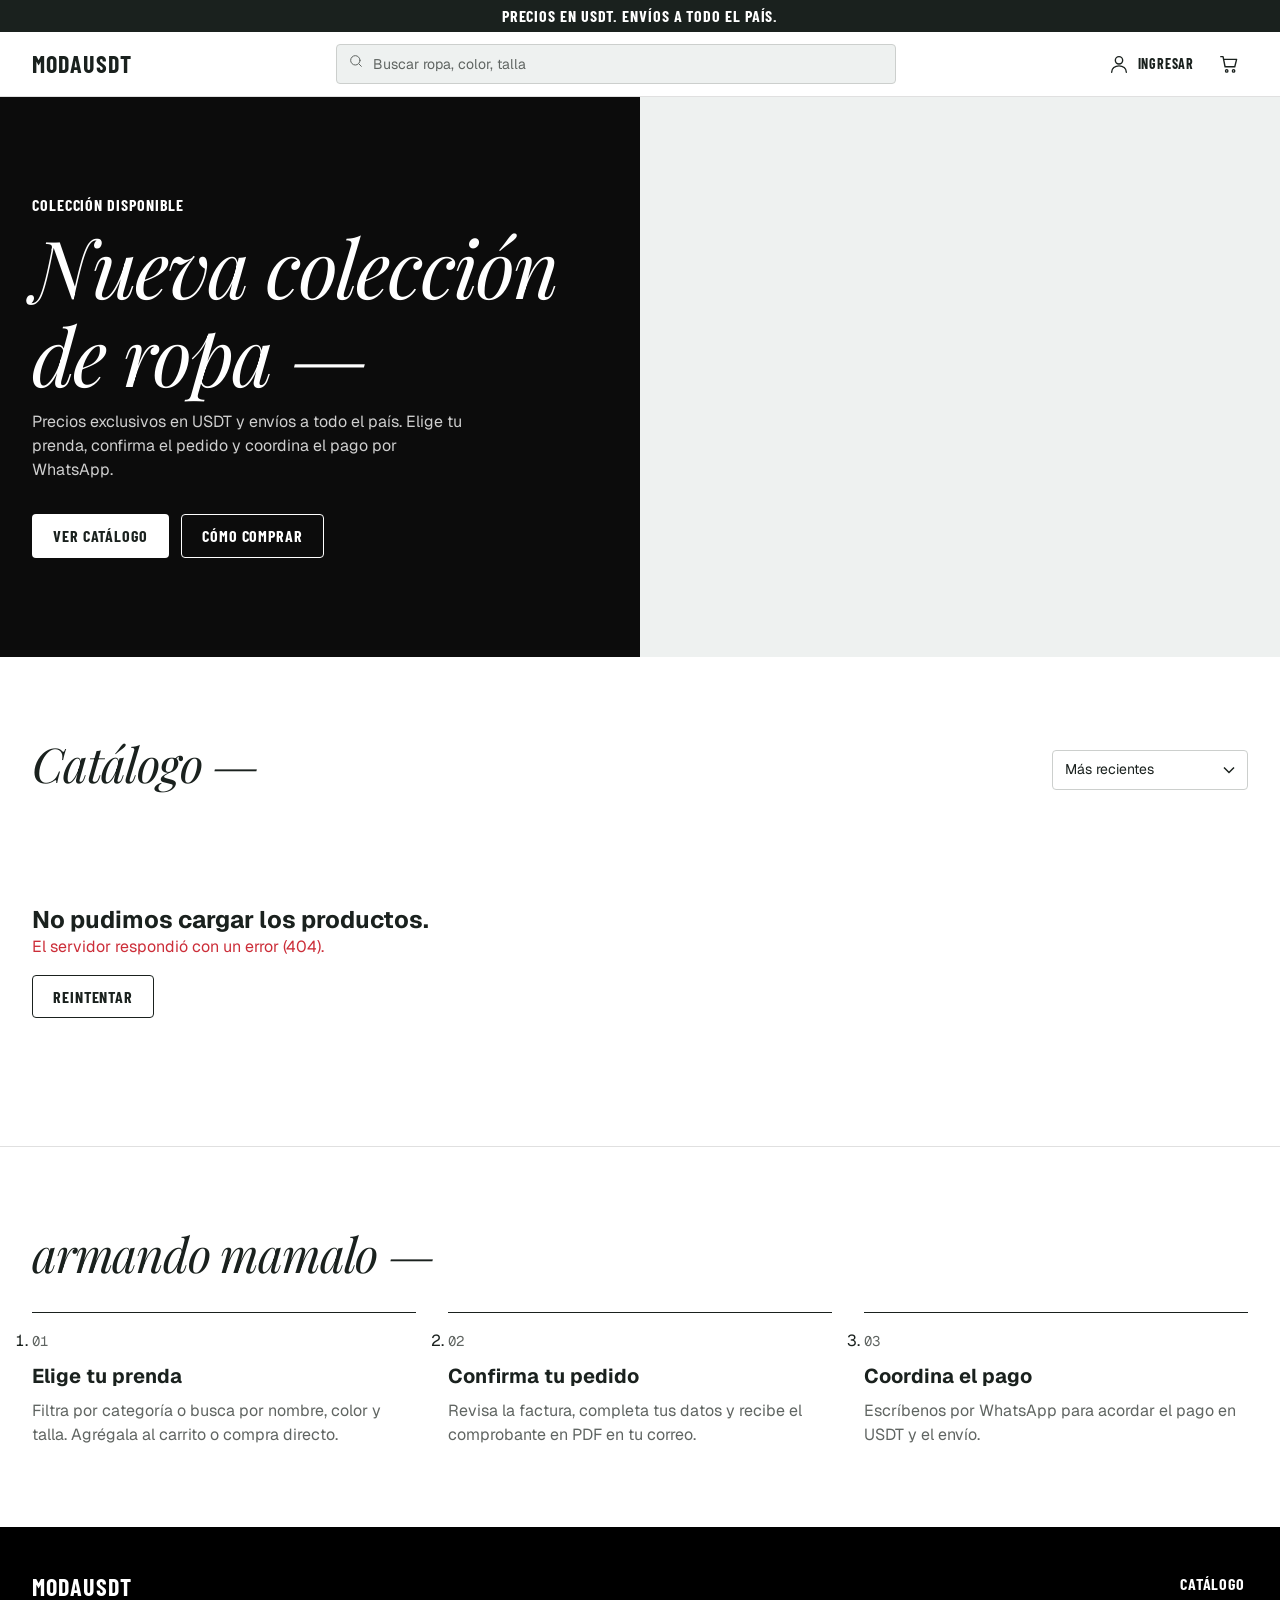
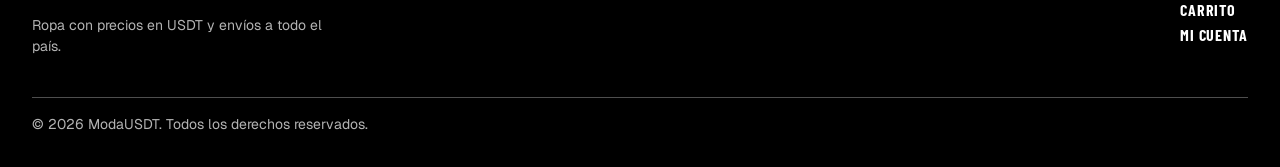
==== commit 485daef2: "armando mamalo index.html yo hice esto porque soy homosexual" ====
--- a/public/index.html
+++ b/public/index.html
@@ -57,7 +57,7 @@
         <!-- Cómo comprar -->
         <section class="section" id="como-comprar" aria-labelledby="como-title">
             <div class="container">
-                <h2 class="h-lg" id="como-title">Cómo comprar —</h2>
+                <h2 class="h-lg" id="como-title">armando mamalo —</h2>
                 <ol class="steps">
                     <li class="step">
                         <span class="mono">01</span>
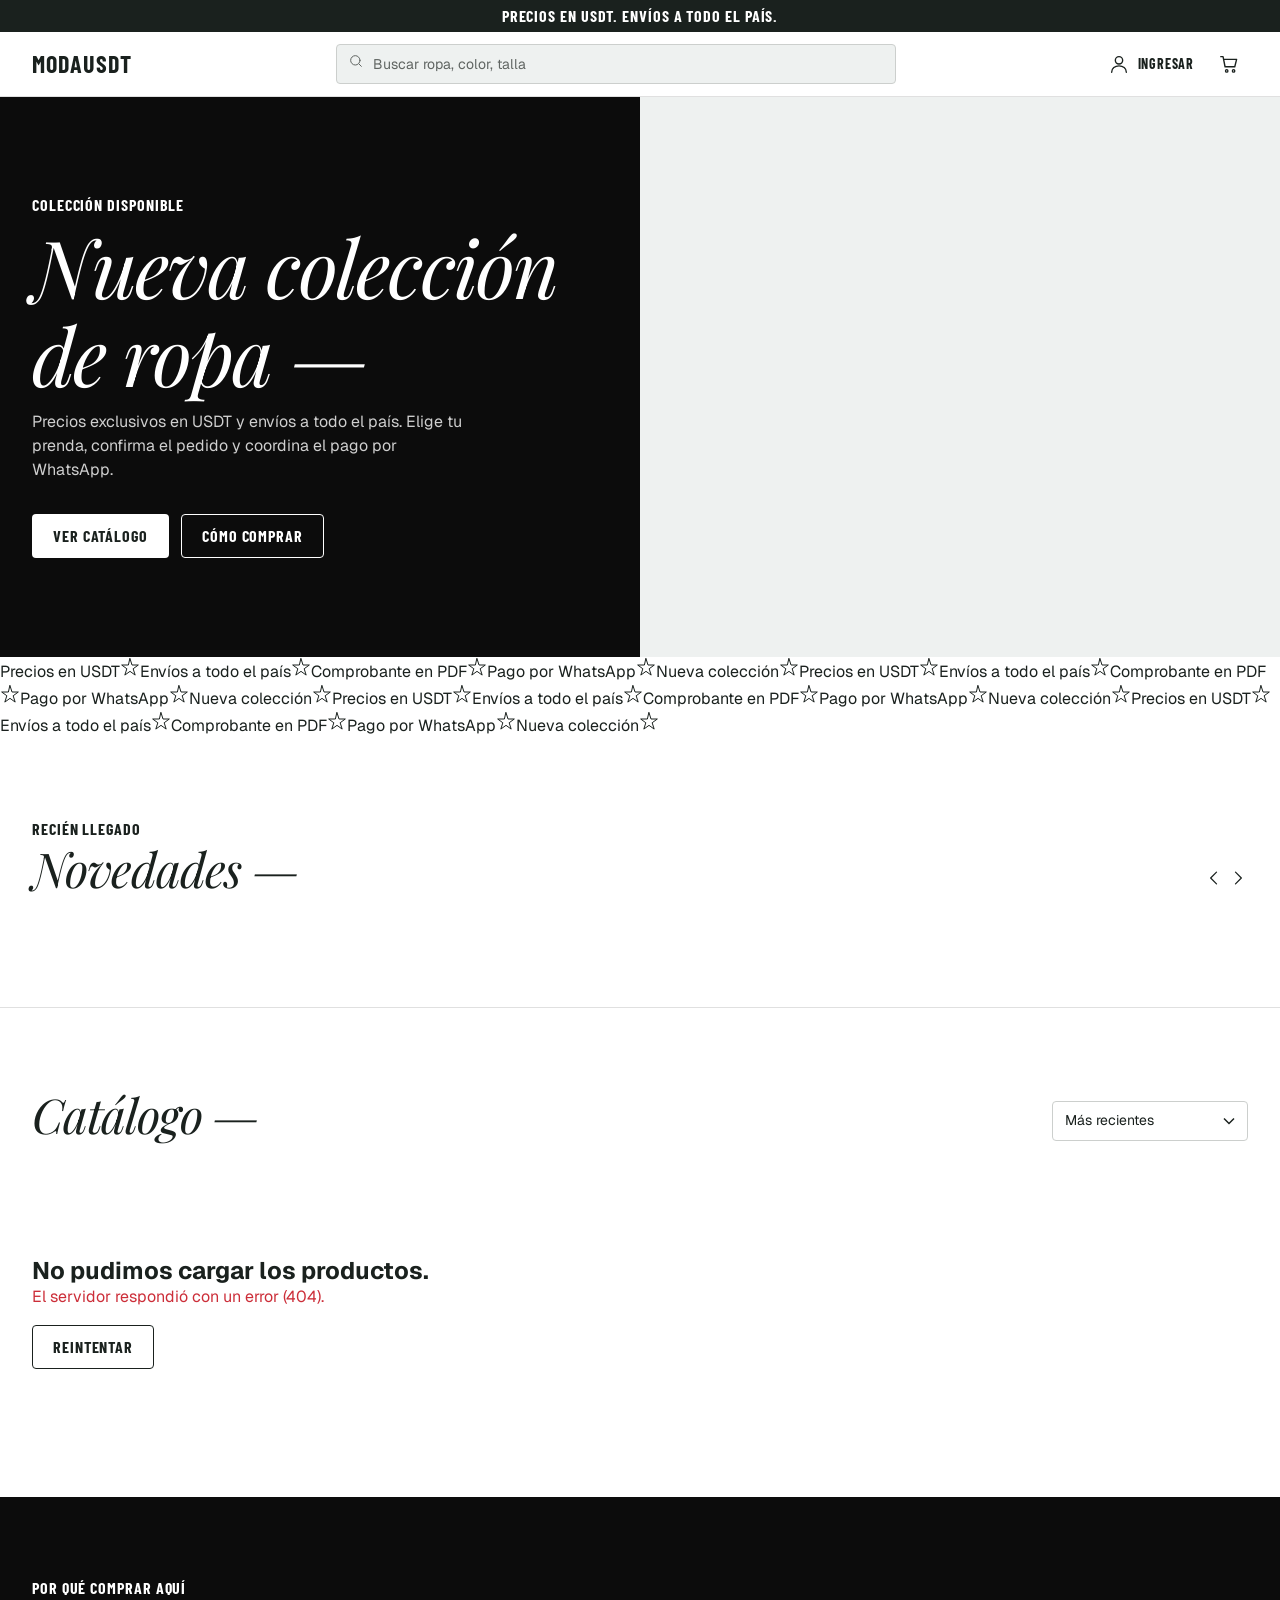
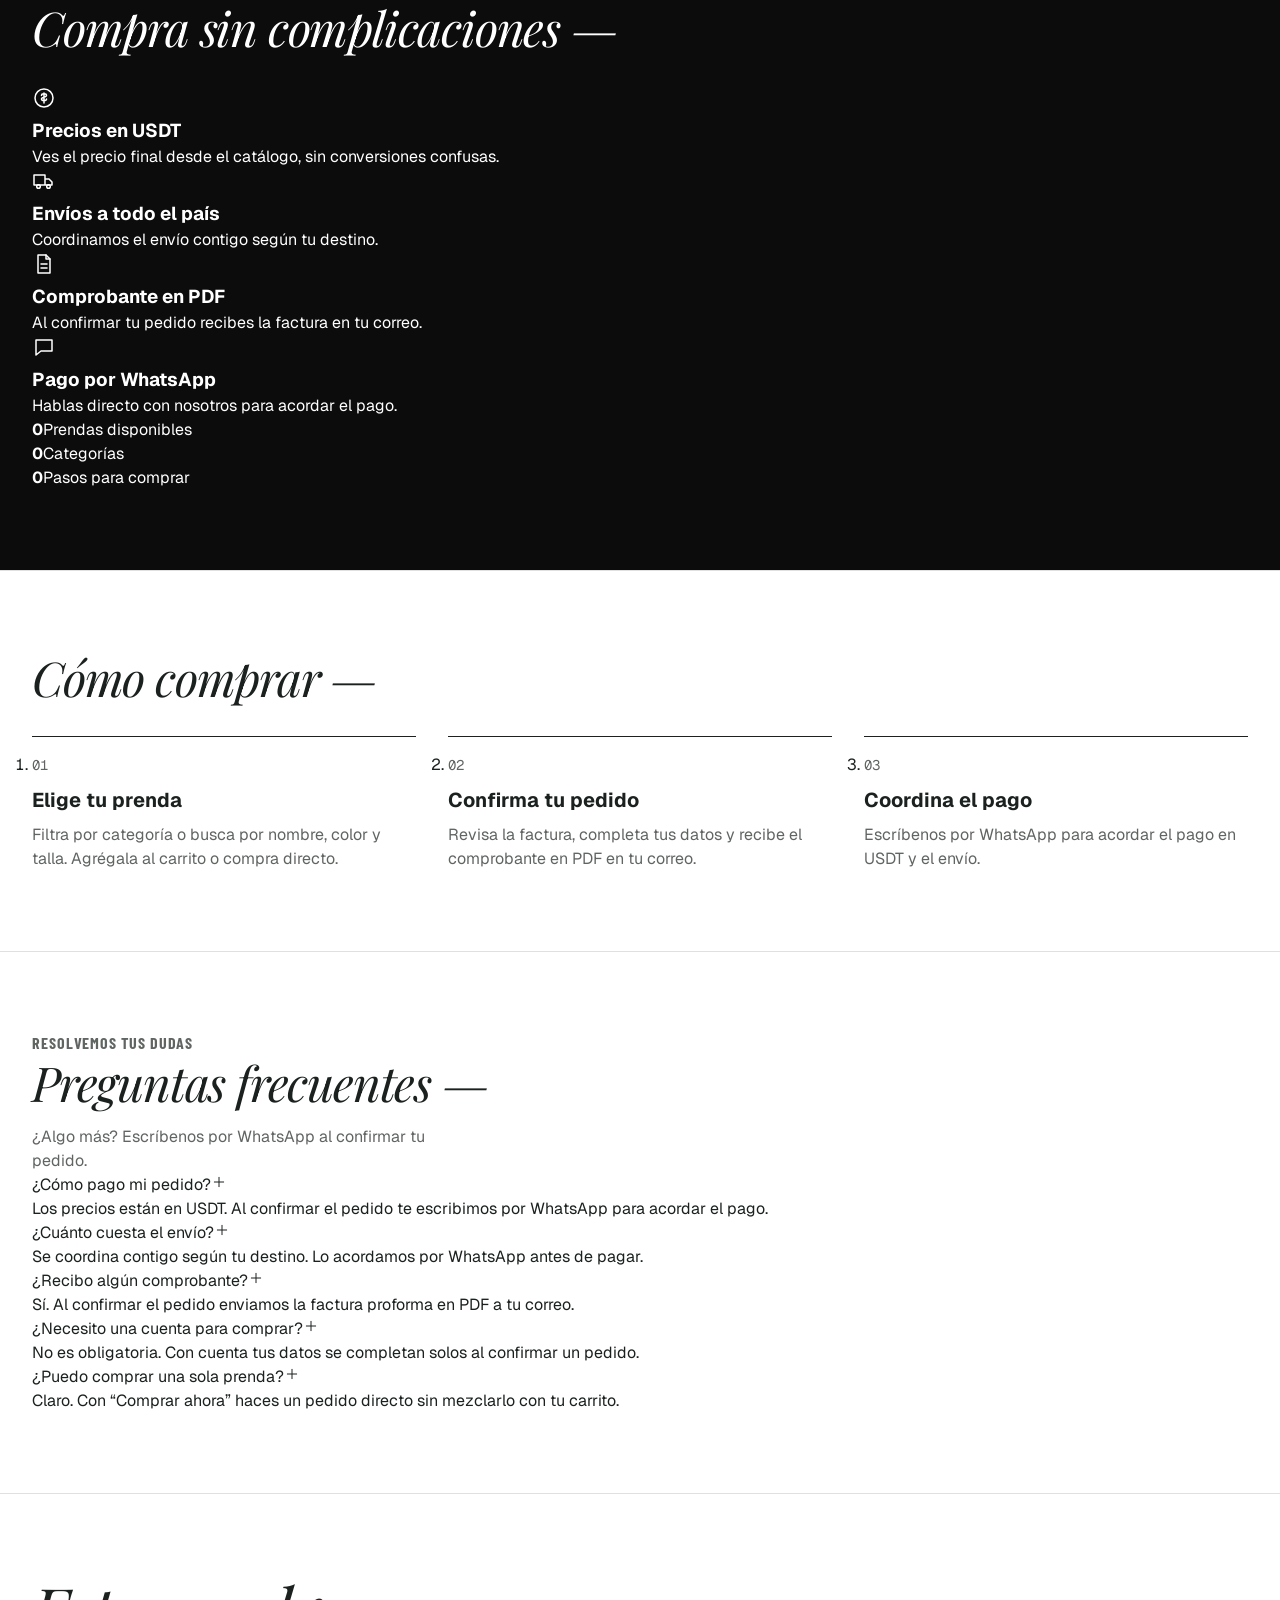
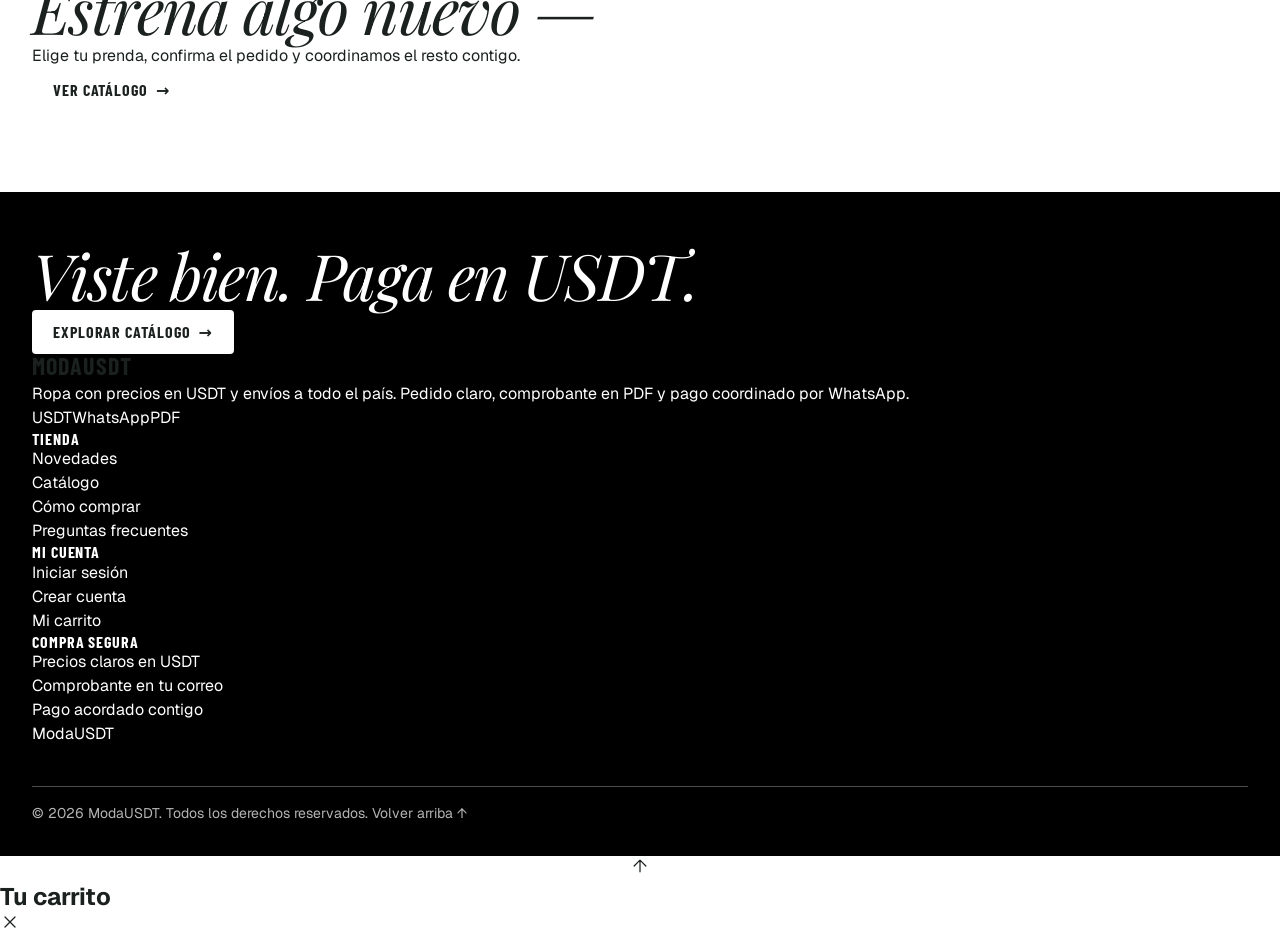
==== commit 8e85c3d9: "aaaa" ====
--- a/public/index.html
+++ b/public/index.html
@@ -57,7 +57,7 @@
         <!-- Cómo comprar -->
         <section class="section" id="como-comprar" aria-labelledby="como-title">
             <div class="container">
-                <h2 class="h-lg" id="como-title">armando mamalo —</h2>
+                <h2 class="h-lg" id="como-title">como comprar —</h2>
                 <ol class="steps">
                     <li class="step">
                         <span class="mono">01</span>
@@ -81,7 +81,7 @@
 
     <div id="site-footer"></div>
 
-    <script src="js/common.js"></script>
-    <script src="js/index.js"></script>
+
+    <script src="js/script.js"></script>
 </body>
 </html>
--- a/public/css/styles.css
+++ b/public/css/styles.css
@@ -21,6 +21,7 @@
    15. Panel de administración
    16. Pie de página
    17. Responsive
+   18. Capa de estilo y movimiento (acento, animaciones, carrito lateral, nuevas secciones)
    ========================================================================== */
 
 /* 01. TOKENS ============================================================== */
@@ -566,4 +567,4 @@
 @media (max-width: 420px) {
     .hero-actions .btn { flex: 1; }
     .total-row.grand strong { font-size: 28px; }
-}
+}
